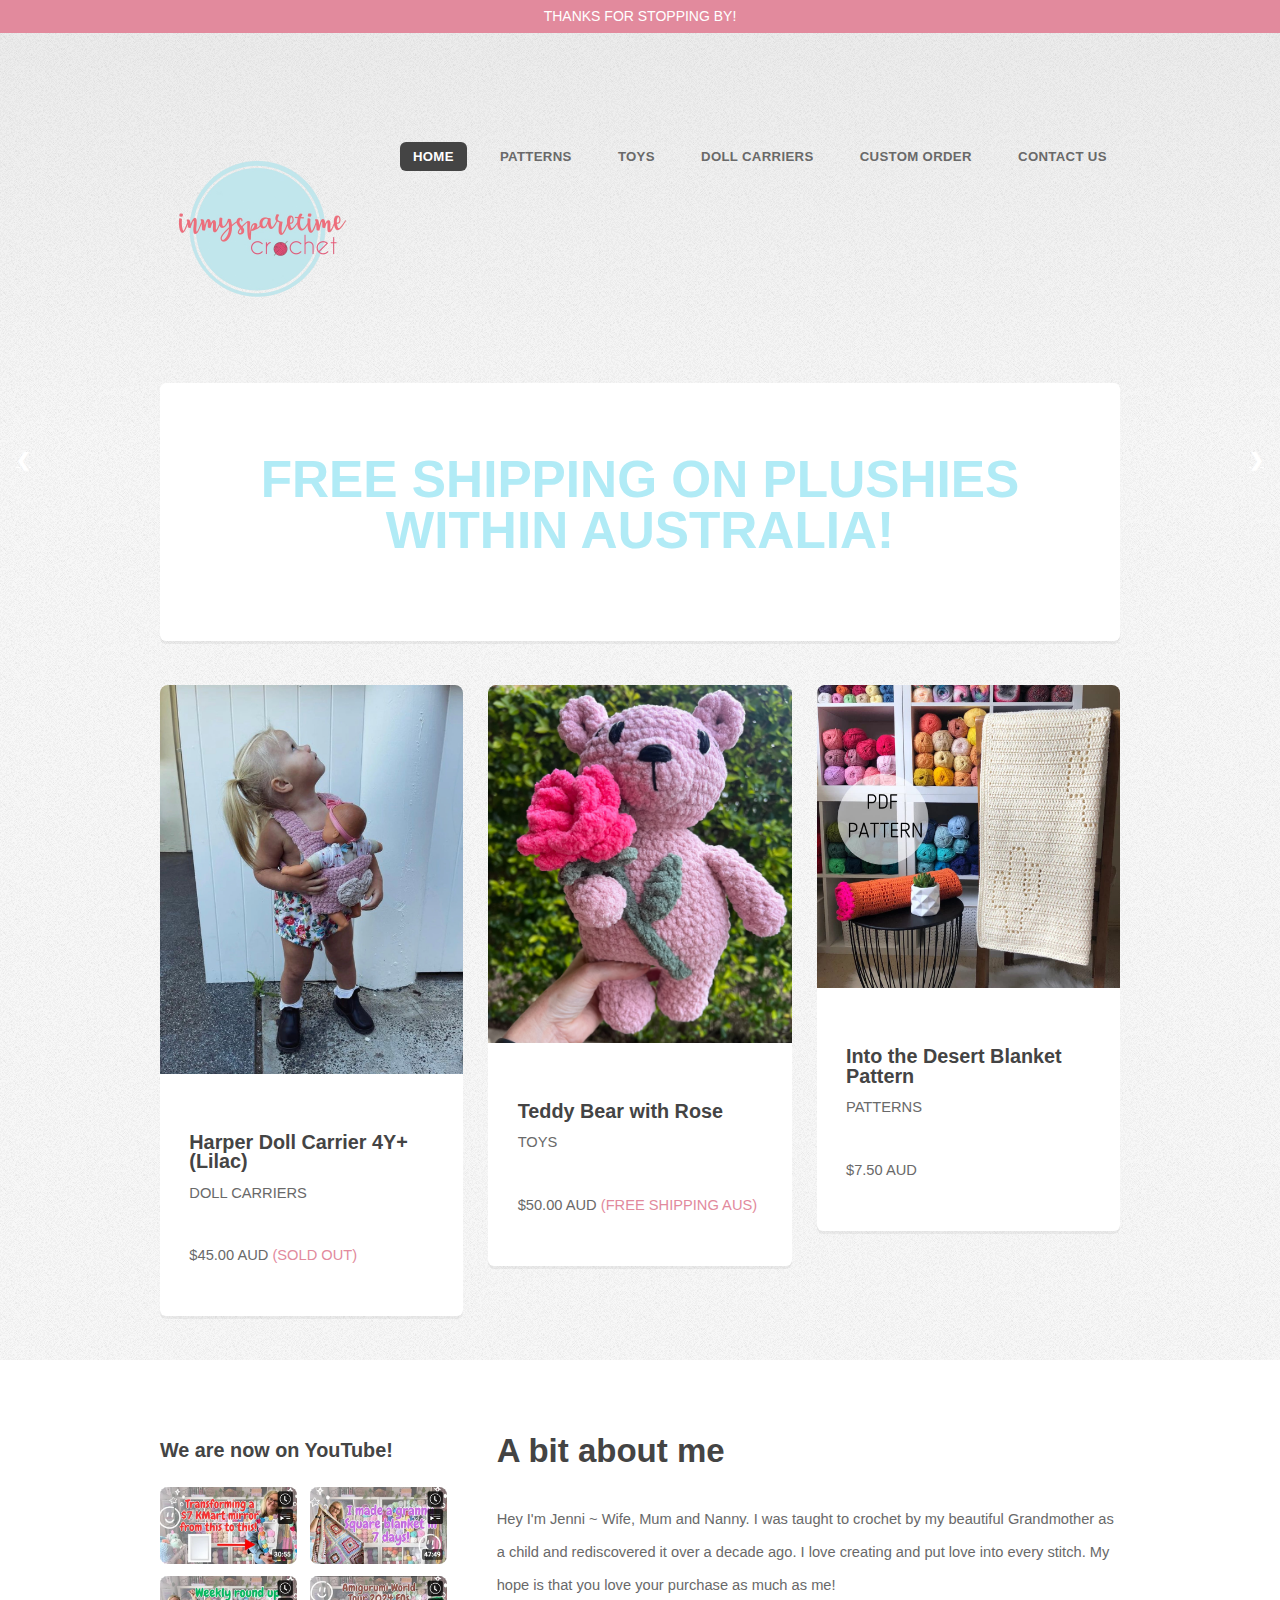
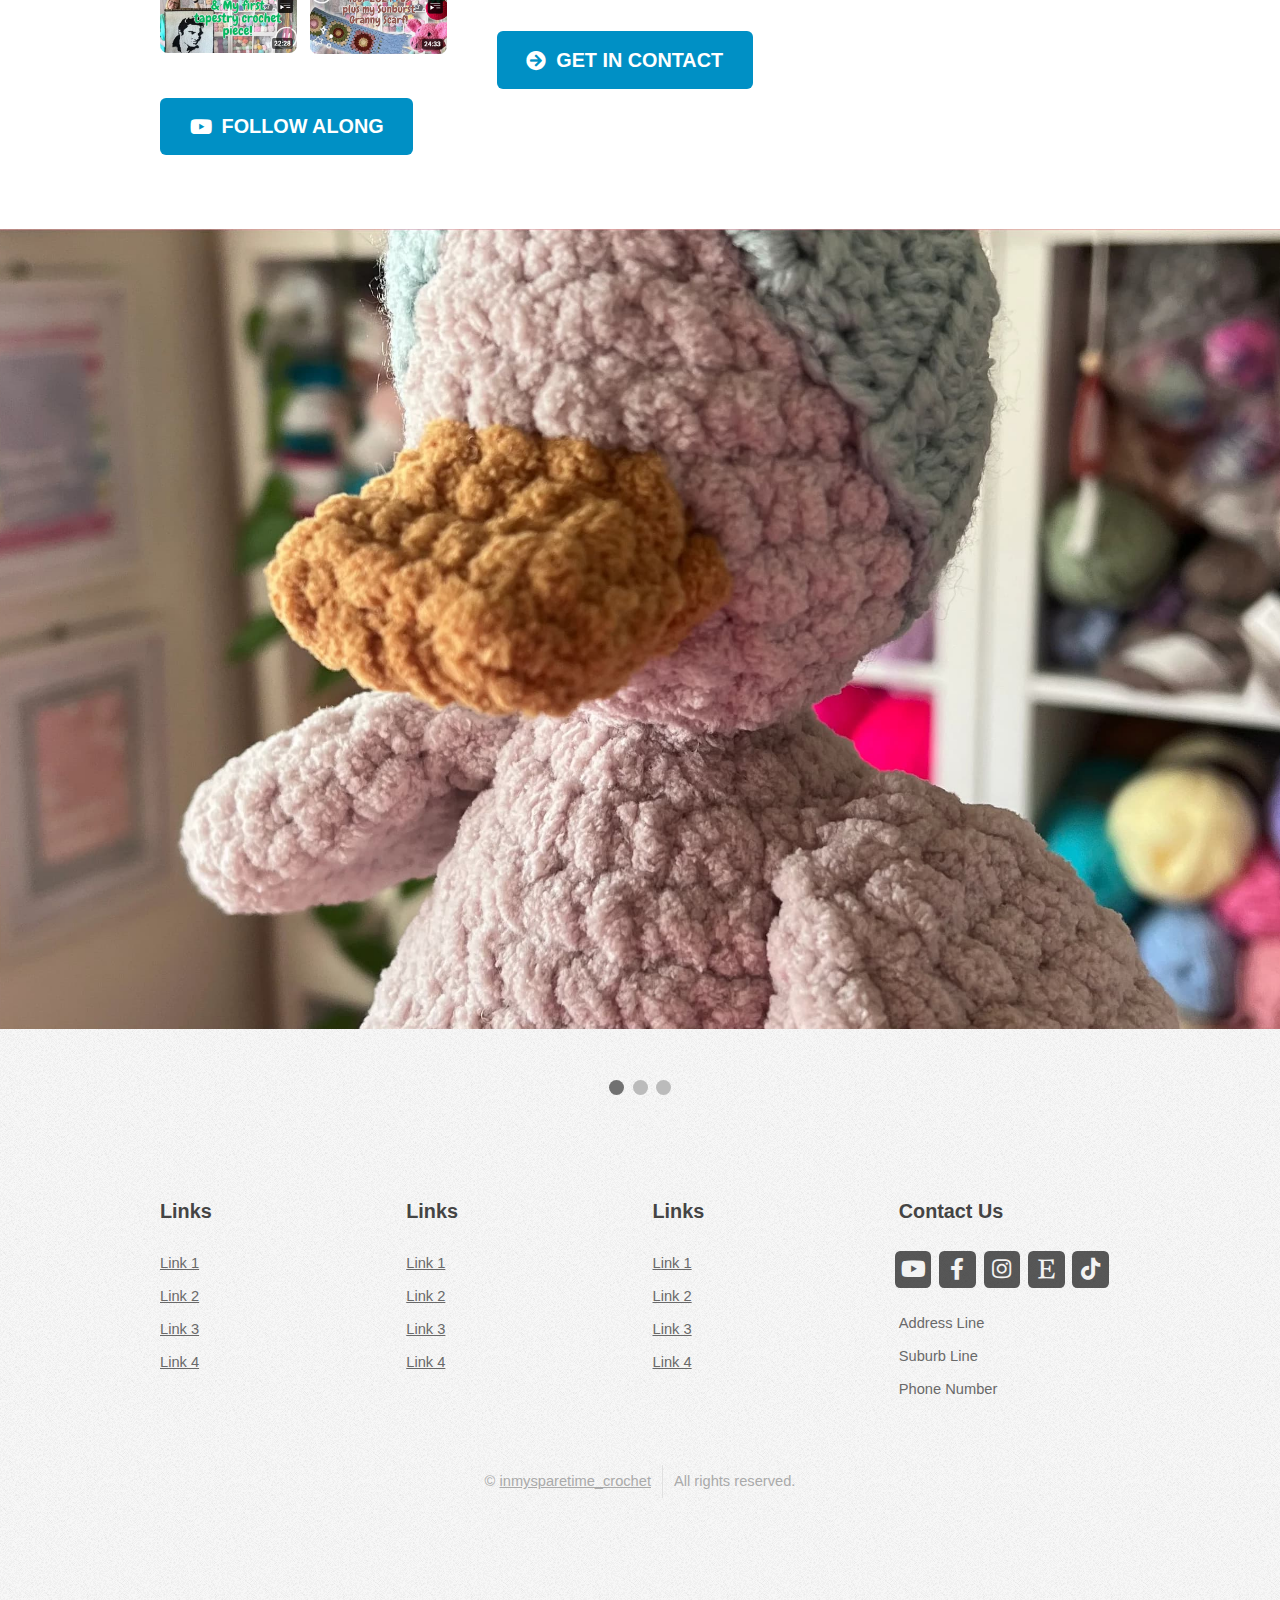
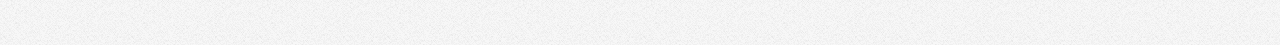
==== index.html @ 190aa1db "." ====
<!DOCTYPE HTML>
<html>
<head>
    <title>inmysparetime_crochet</title>
    <meta charset="utf-8" />
    <meta name="viewport" content="width=device-width, initial-scale=1, user-scalable=no" />
    <link rel="stylesheet" href="assets/css/main.css" />
    <style>
        /* Custom style for the pink banner */
        #thank-you-banner {
            background-color: #e28a9d; /* Muted pink background */
            color: white; /* White text */
            text-align: center; /* Center the text */
            padding: 0px 0; /* Padding for a nice look */
            font-size: 14px; /* Font size */
            position: relative; /* Positioning context */
            z-index: 1000; /* Ensure it sits above other content */
        }
    </style>
</head>
<body class="is-preload homepage">
    <div id="page-wrapper">

        <!-- Small Pink Banner -->
        <div id="thank-you-banner">
            <p>THANKS FOR STOPPING BY!</p>
        </div>

        <!-- Header -->
        <div id="header-wrapper">
            <header id="header" class="container">

                <!-- Logo -->
                <div id="logo">
					<a href="index.html"> <!-- Replace 'index.html' with your actual homepage URL -->
						<img src="images/image1.png" alt="Logo" style="width: 200px; height: auto;" />
					</a>
                </div>

                <!-- Nav -->
                <nav id="nav">
                    <ul>
                        <li class="current"><a href="index.html">HOME</a></li>
						<li><a href="left-sidebar.html">PATTERNS</a></li>
                        <li><a href="left-sidebar.html">TOYS</a></li>
                        <li><a href="left-sidebar.html">DOLL CARRIERS</a></li>
                        <li><a href="right-sidebar.html">CUSTOM ORDER</a></li>
						<li><a href="no-sidebar.html">CONTACT US</a></li>
                    </ul>
                </nav>

            </header>
        </div>

        <!-- Banner -->
        <div id="banner-wrapper">
            <div id="banner" class="box container">
                <div class="row" style="display: flex; justify-content: center; align-items: center; height: 100%;">
                    <div class="col-12 col-12-medium" style="text-align: center;">
                        <h2 style="color: #b1ebf6;">FREE SHIPPING ON PLUSHIES WITHIN AUSTRALIA!</h2>
                    </div>
                </div>
            </div>
        </div>

    </div>
</body>
</html>

			<!-- Features -->
				<div id="features-wrapper">
					<div class="container">
						<div class="row">
							<div class="col-4 col-12-medium">

								<!-- Box -->
									<section class="box feature">
										<a href="#" class="image featured"><img src="images/pic01.jpg" alt="" /></a>
										<div class="inner">
											<header>
												<h2>Harper Doll Carrier 4Y+ (Lilac)</h2>
												<p>DOLL CARRIERS</p>
											</header>
											<p>$45.00 AUD <span style="color: #e28a9d;">(SOLD OUT)</span></p>
										</div>
									</section>

							</div>
							<div class="col-4 col-12-medium">

								<!-- Box -->
									<section class="box feature">
										<a href="#" class="image featured"><img src="images/pic02.jpg" alt="" /></a>
										<div class="inner">
											<header>
												<h2>Teddy Bear with Rose</h2>
												<p>TOYS</p>
											</header>
											<p>$50.00 AUD <span style="color: #e28a9d;">(FREE SHIPPING AUS)</span></p>
										</div>
									</section>

							</div>
							<div class="col-4 col-12-medium">

								<!-- Box -->
									<section class="box feature">
										<a href="#" class="image featured"><img src="images/pic03.jpg" alt="" /></a>
										<div class="inner">
											<header>
												<h2>Into the Desert Blanket Pattern</h2>
												<p>PATTERNS</p>
											</header>
											<p>$7.50 AUD</p>
										</div>
									</section>

							</div>
						</div>
					</div>
				</div>

				<!-- Main -->
				<div id="main-wrapper">
					<div class="container">
						<div class="row gtr-200">
							<div class="col-4 col-12-medium">

								<!-- Sidebar -->
								<div id="sidebar">
									<section class="widget thumbnails">
										<h3>We are now on YouTube!</h3>
										<div class="grid">
											<div class="row gtr-50">
												<div class="col-6"><a href="https://www.youtube.com/watch?v=uiaIQrdt-5Q" class="image fit"><img src="images/pic04.png" alt="" /></a></div>
												<div class="col-6"><a href="https://www.youtube.com/watch?v=iW4gob7ZnpE" class="image fit"><img src="images/pic05.png" alt="" /></a></div>
												<div class="col-6"><a href="https://www.youtube.com/watch?v=XKyyujL80VI" class="image fit"><img src="images/pic06.png" alt="" /></a></div>
												<div class="col-6"><a href="https://www.youtube.com/watch?v=FrlinVsnH6A" class="image fit"><img src="images/pic07.png" alt="" /></a></div>
											</div>
										</div>
										<a href="https://www.youtube.com/channel/UCx7_LePoS6bgQ4ymkjNpctQ" class="button icon brands fa-youtube">FOLLOW ALONG</a>
									</section>
								</div>
							</div>
							<div class="col-8 col-12-medium imp-medium">

								<!-- Content -->
								<div id="content">
									<section class="last">
										<h2>A bit about me</h2>
										<p>Hey I'm Jenni ~ Wife, Mum and Nanny. I was taught to crochet by my beautiful Grandmother as a child and rediscovered it over a decade ago. I love creating and put love into every stitch. My hope is that you love your purchase as much as me!</p>
										<a href="#" class="button icon solid fa-arrow-circle-right">GET IN CONTACT</a>
									</section>
								</div>
							</div>
						</div>
					</div>
				</div>

				<!-- Slides -->
				<div class="mySlides fade">
					<img src="images/image2.jpg" style="width:100%; height: 800px; object-fit: cover;">
				</div>

				<div class="mySlides fade">
					<img src="images/image3.jpg" style="width:100%; height: 800px; object-fit: cover;">
				</div>

				<div class="mySlides fade">
					<img src="images/image4.jpg" style="width:100%; height: 800px; object-fit: cover;">
				</div>

										<!-- Next and Previous Buttons -->
										<a class="prev" onclick="plusSlides(-1)">&#10094;</a>
										<a class="next" onclick="plusSlides(1)">&#10095;</a>

									</div>

									<br>

									<!-- Dots/Circles for Navigation -->
									<div style="text-align:center">
										<span class="dot" onclick="currentSlide(1)"></span>
										<span class="dot" onclick="currentSlide(2)"></span>
										<span class="dot" onclick="currentSlide(3)"></span>
									</div>
								</section>
								</div>

								<!-- Styles for Slideshow -->
								<style>
								.slideshow-container {
									position: relative;
									max-width: 100%;
									margin: auto;
								}

								.mySlides {
									display: none;
								}

								.prev, .next {
									cursor: pointer;
									position: absolute;
									top: 50%;
									width: auto;
									margin-top: -22px;
									padding: 16px;
									color: white;
									font-weight: bold;
									font-size: 18px;
									transition: 0.6s ease;
									border-radius: 0 3px 3px 0;
									user-select: none;
								}

								.next {
									right: 0;
									border-radius: 3px 0 0 3px;
								}

								.prev:hover, .next:hover {
									background-color: rgba(0,0,0,0.8);
								}

								.dot {
									cursor: pointer;
									height: 15px;
									width: 15px;
									margin: 0 2px;
									background-color: #bbb;
									border-radius: 50%;
									display: inline-block;
									transition: background-color 0.6s ease;
								}

								.active, .dot:hover {
									background-color: #717171;
								}

								.fade {
									animation-name: fade;
									animation-duration: 1.5s;
								}

								@keyframes fade {
									from {opacity: .4} 
									to {opacity: 1}
								}
								</style>

								<!-- JavaScript for Slideshow -->
								<script>
								let slideIndex = 1;
								showSlides(slideIndex);

								// Next/previous controls
								function plusSlides(n) {
									showSlides(slideIndex += n);
								}

								// Thumbnail image controls
								function currentSlide(n) {
									showSlides(slideIndex = n);
								}

								function showSlides(n) {
									let i;
									let slides = document.getElementsByClassName("mySlides");
									let dots = document.getElementsByClassName("dot");
									if (n > slides.length) {slideIndex = 1}    
									if (n < 1) {slideIndex = slides.length}
									for (i = 0; i < slides.length; i++) {
										slides[i].style.display = "none";  
									}
									for (i = 0; i < dots.length; i++) {
										dots[i].className = dots[i].className.replace(" active", "");
									}
									slides[slideIndex-1].style.display = "block";  
									dots[slideIndex-1].className += " active";
								}
								</script>
			<!-- Footer -->
				<div id="footer-wrapper">
					<footer id="footer" class="container">
						<div class="row">
							<div class="col-3 col-6-medium col-12-small">

								<!-- Links -->
									<section class="widget links">
										<h3>Links</h3>
										<ul class="style2">
											<li><a href="#">Link 1</a></li>
											<li><a href="#">Link 2</a></li>
											<li><a href="#">Link 3</a></li>
											<li><a href="#">Link 4</a></li>
										</ul>
									</section>

							</div>
							<div class="col-3 col-6-medium col-12-small">

								<!-- Links -->
									<section class="widget links">
										<h3>Links</h3>
										<ul class="style2">
											<li><a href="#">Link 1</a></li>
											<li><a href="#">Link 2</a></li>
											<li><a href="#">Link 3</a></li>
											<li><a href="#">Link 4</a></li>
										</ul>
									</section>

							</div>
							<div class="col-3 col-6-medium col-12-small">

								<!-- Links -->
									<section class="widget links">
										<h3>Links</h3>
										<ul class="style2">
											<li><a href="#">Link 1</a></li>
											<li><a href="#">Link 2</a></li>
											<li><a href="#">Link 3</a></li>
											<li><a href="#">Link 4</a></li>
										</ul>
									</section>

							</div>
							<div class="col-3 col-6-medium col-12-small">

								<!-- Contact -->
									<section class="widget contact last">
										<h3>Contact Us</h3>
										<ul>
											<li><a href="https://www.youtube.com/channel/UCx7_LePoS6bgQ4ymkjNpctQ" class="icon brands fa-youtube"><span class="label">YouTube</span></a></li>
											<li><a href="https://www.facebook.com/inmysparetimecrochet" class="icon brands fa-facebook-f"><span class="label">Facebook</span></a></li>
											<li><a href="https://instagram.com/inmysparetime_crochet" class="icon brands fa-instagram"><span class="label">Instagram</span></a></li>
											<li><a href="https://inmysparetimecrochau.etsy.com/" class="icon brands fa-etsy"><span class="label">Etsy</span></a></li>
											<li><a href="https://tiktok.com/@inmysparetimecrochet" class="icon brands fa-tiktok"><span class="label">TikTok</span></a></li>
										</ul>
										<p>Address Line<br />
										Suburb Line<br />
										Phone Number</p>
									</section>

							</div>
						</div>
						<div class="row">
							<div class="col-12">
								<div id="copyright">
									<ul class="menu">
										<li>&copy; <a href="http://www.inmysparetimecrochet.com.au">inmysparetime_crochet</a></li><li>All rights reserved.</li>
									</ul>
								</div>
							</div>
						</div>
					</footer>
				</div>

			</div>

		<!-- Scripts -->

			<script src="assets/js/jquery.min.js"></script>
			<script src="assets/js/jquery.dropotron.min.js"></script>
			<script src="assets/js/browser.min.js"></script>
			<script src="assets/js/breakpoints.min.js"></script>
			<script src="assets/js/util.js"></script>
			<script src="assets/js/main.js"></script>

	</body>
</html>
---- assets/css/main.css ----
@import url("fontawesome-all.min.css");
@import url("https://fonts.googleapis.com/css?family=Oleo+Script:400|Open+Sans:300,300italic,600,600italic,800");

/*
	Verti by HTML5 UP
	html5up.net | @ajlkn
	Free for personal and commercial use under the CCA 3.0 license (html5up.net/license)
*/

html, body, div, span, applet, object,
iframe, h1, h2, h3, h4, h5, h6, p, blockquote,
pre, a, abbr, acronym, address, big, cite,
code, del, dfn, em, img, ins, kbd, q, s, samp,
small, strike, strong, sub, sup, tt, var, b,
u, i, center, dl, dt, dd, ol, ul, li, fieldset,
form, label, legend, table, caption, tbody,
tfoot, thead, tr, th, td, article, aside,
canvas, details, embed, figure, figcaption,
footer, header, hgroup, menu, nav, output, ruby,
section, summary, time, mark, audio, video {
	margin: 0;
	padding: 0;
	border: 0;
	font-size: 100%;
	font: inherit;
	vertical-align: baseline;}

article, aside, details, figcaption, figure,
footer, header, hgroup, menu, nav, section {
	display: block;}

body {
	line-height: 1;
}

ol, ul {
	list-style: none;
}

blockquote, q {
	quotes: none;
}

	blockquote:before, blockquote:after, q:before, q:after {
		content: '';
		content: none;
	}

table {
	border-collapse: collapse;
	border-spacing: 0;
}

body {
	-webkit-text-size-adjust: none;
}

mark {
	background-color: transparent;
	color: inherit;
}

input::-moz-focus-inner {
	border: 0;
	padding: 0;
}

input, select, textarea {
	-moz-appearance: none;
	-webkit-appearance: none;
	-ms-appearance: none;
	appearance: none;
}

/* Basic */

	@-ms-viewport {
		width: device-width;
	}

	html {
		box-sizing: border-box;
	}

	*, *:before, *:after {
		box-sizing: inherit;
	}

	body {
		background-image: -moz-linear-gradient(top, rgba(0, 0, 0, 0.05), rgba(0, 0, 0, 0)), url("images/bg01.png");
		background-image: -webkit-linear-gradient(top, rgba(0, 0, 0, 0.05), rgba(0, 0, 0, 0)), url("images/bg01.png");
		background-image: -ms-linear-gradient(top, rgba(0, 0, 0, 0.05), rgba(0, 0, 0, 0)), url("images/bg01.png");
		background-image: linear-gradient(top, rgba(0, 0, 0, 0.05), rgba(0, 0, 0, 0)), url("images/bg01.png");
		background-color: #f7f7f7;
		background-position: top left, top left;
		background-repeat: repeat-x, repeat;
		background-size: 100% 30em, auto;
		font-family: 'Arial Rounded MT Bold', 'Arial Narrow', 'Trebuchet MS', 'Gill Sans', 'Lucida Sans', 'Comic Sans MS', 'Tahoma', 'Century Gothic', sans-serif;
		font-size: 13pt;
		color: #696969;
		font-weight: 300;
		line-height: 2.25em;
	}

		body.is-preload *, body.is-preload *:before, body.is-preload *:after {
			-moz-animation: none !important;
			-webkit-animation: none !important;
			-ms-animation: none !important;
			animation: none !important;
			-moz-transition: none !important;
			-webkit-transition: none !important;
			-ms-transition: none !important;
			transition: none !important;
		}

	input, select, textarea {
		font-family: 'Open Sans', sans-serif;
		font-size: 13pt;
		color: #696969;
		font-weight: 300;
		line-height: 2.25em;
	}

	a {
		color: #0090c5;
		text-decoration: underline;
	}

		a:hover {
			text-decoration: none;
		}

	h1, h2, h3, h4, h5, h6 {
		color: #444;
		font-weight: 800;
	}

		h1 a, h2 a, h3 a, h4 a, h5 a, h6 a {
			color: inherit;
			text-decoration: none;
			outline: 0;
		}

	h2 {
		font-size: 2.25em;
		margin: 0 0 1.1em 0;
		line-height: 1em;
	}

	h3 {
		font-size: 1.35em;
		margin: 0 0 1em 0;
	}

	b, strong {
		font-weight: 600;
		color: #444;
	}

	i, em {
		font-style: italic;
	}

	br.clear {
		clear: both;
	}

	sub {
		position: relative;
		top: 0.5em;
		font-size: 0.8em;
	}

	sup {
		position: relative;
		top: -0.5em;
		font-size: 0.8em;
	}

	hr {
		border: 0;
		border-top: solid 1px #eee;
	}

	blockquote {
		border-left: solid 0.5em #eee;
		padding: 1em 0 1em 2em;
		font-style: italic;
	}

	p, ul, ol, dl, table {
		margin-bottom: 2em;
	}

/* Container */

	.container {
		margin: 0 auto;
		max-width: 100%;
		width: 1400px;
	}

		@media screen and (max-width: 1680px) {

			.container {
				width: 1200px;
			}

		}

		@media screen and (max-width: 1280px) {

			.container {
				width: 960px;
			}

		}

		@media screen and (max-width: 980px) {

			.container {
				width: 90%;
			}

		}

		@media screen and (max-width: 736px) {

			.container {
				width: 100%;
			}

		}

/* Row */

	.row {
		display: flex;
		flex-wrap: wrap;
		box-sizing: border-box;
		align-items: stretch;
	}

		.row > * {
			box-sizing: border-box;
		}

		.row.gtr-uniform > * > :last-child {
			margin-bottom: 0;
		}

		.row.aln-left {
			justify-content: flex-start;
		}

		.row.aln-center {
			justify-content: center;
		}

		.row.aln-right {
			justify-content: flex-end;
		}

		.row.aln-top {
			align-items: flex-start;
		}

		.row.aln-middle {
			align-items: center;
		}

		.row.aln-bottom {
			align-items: flex-end;
		}

		.row > .imp {
			order: -1;
		}

		.row > .col-1 {
			width: 8.33333%;
		}

		.row > .off-1 {
			margin-left: 8.33333%;
		}

		.row > .col-2 {
			width: 16.66667%;
		}

		.row > .off-2 {
			margin-left: 16.66667%;
		}

		.row > .col-3 {
			width: 25%;
		}

		.row > .off-3 {
			margin-left: 25%;
		}

		.row > .col-4 {
			width: 33.33333%;
		}

		.row > .off-4 {
			margin-left: 33.33333%;
		}

		.row > .col-5 {
			width: 41.66667%;
		}

		.row > .off-5 {
			margin-left: 41.66667%;
		}

		.row > .col-6 {
			width: 50%;
		}

		.row > .off-6 {
			margin-left: 50%;
		}

		.row > .col-7 {
			width: 58.33333%;
		}

		.row > .off-7 {
			margin-left: 58.33333%;
		}

		.row > .col-8 {
			width: 66.66667%;
		}

		.row > .off-8 {
			margin-left: 66.66667%;
		}

		.row > .col-9 {
			width: 75%;
		}

		.row > .off-9 {
			margin-left: 75%;
		}

		.row > .col-10 {
			width: 83.33333%;
		}

		.row > .off-10 {
			margin-left: 83.33333%;
		}

		.row > .col-11 {
			width: 91.66667%;
		}

		.row > .off-11 {
			margin-left: 91.66667%;
		}

		.row > .col-12 {
			width: 100%;
		}

		.row > .off-12 {
			margin-left: 100%;
		}

		.row.gtr-0 {
			margin-top: 0px;
			margin-left: 0px;
		}

			.row.gtr-0 > * {
				padding: 0px 0 0 0px;
			}

			.row.gtr-0.gtr-uniform {
				margin-top: 0px;
			}

				.row.gtr-0.gtr-uniform > * {
					padding-top: 0px;
				}

		.row.gtr-25 {
			margin-top: -10px;
			margin-left: -10px;
		}

			.row.gtr-25 > * {
				padding: 10px 0 0 10px;
			}

			.row.gtr-25.gtr-uniform {
				margin-top: -10px;
			}

				.row.gtr-25.gtr-uniform > * {
					padding-top: 10px;
				}

		.row.gtr-50 {
			margin-top: -20px;
			margin-left: -20px;
		}

			.row.gtr-50 > * {
				padding: 20px 0 0 20px;
			}

			.row.gtr-50.gtr-uniform {
				margin-top: -20px;
			}

				.row.gtr-50.gtr-uniform > * {
					padding-top: 20px;
				}

		.row {
			margin-top: -40px;
			margin-left: -40px;
		}

			.row > * {
				padding: 40px 0 0 40px;
			}

			.row.gtr-uniform {
				margin-top: -40px;
			}

				.row.gtr-uniform > * {
					padding-top: 40px;
				}

		.row.gtr-150 {
			margin-top: -60px;
			margin-left: -60px;
		}

			.row.gtr-150 > * {
				padding: 60px 0 0 60px;
			}

			.row.gtr-150.gtr-uniform {
				margin-top: -60px;
			}

				.row.gtr-150.gtr-uniform > * {
					padding-top: 60px;
				}

		.row.gtr-200 {
			margin-top: -80px;
			margin-left: -80px;
		}

			.row.gtr-200 > * {
				padding: 80px 0 0 80px;
			}

			.row.gtr-200.gtr-uniform {
				margin-top: -80px;
			}

				.row.gtr-200.gtr-uniform > * {
					padding-top: 80px;
				}

		@media screen and (max-width: 1680px) {

			.row {
				display: flex;
				flex-wrap: wrap;
				box-sizing: border-box;
				align-items: stretch;
			}

				.row > * {
					box-sizing: border-box;
				}

				.row.gtr-uniform > * > :last-child {
					margin-bottom: 0;
				}

				.row.aln-left {
					justify-content: flex-start;
				}

				.row.aln-center {
					justify-content: center;
				}

				.row.aln-right {
					justify-content: flex-end;
				}

				.row.aln-top {
					align-items: flex-start;
				}

				.row.aln-middle {
					align-items: center;
				}

				.row.aln-bottom {
					align-items: flex-end;
				}

				.row > .imp-xlarge {
					order: -1;
				}

				.row > .col-1-xlarge {
					width: 8.33333%;
				}

				.row > .off-1-xlarge {
					margin-left: 8.33333%;
				}

				.row > .col-2-xlarge {
					width: 16.66667%;
				}

				.row > .off-2-xlarge {
					margin-left: 16.66667%;
				}

				.row > .col-3-xlarge {
					width: 25%;
				}

				.row > .off-3-xlarge {
					margin-left: 25%;
				}

				.row > .col-4-xlarge {
					width: 33.33333%;
				}

				.row > .off-4-xlarge {
					margin-left: 33.33333%;
				}

				.row > .col-5-xlarge {
					width: 41.66667%;
				}

				.row > .off-5-xlarge {
					margin-left: 41.66667%;
				}

				.row > .col-6-xlarge {
					width: 50%;
				}

				.row > .off-6-xlarge {
					margin-left: 50%;
				}

				.row > .col-7-xlarge {
					width: 58.33333%;
				}

				.row > .off-7-xlarge {
					margin-left: 58.33333%;
				}

				.row > .col-8-xlarge {
					width: 66.66667%;
				}

				.row > .off-8-xlarge {
					margin-left: 66.66667%;
				}

				.row > .col-9-xlarge {
					width: 75%;
				}

				.row > .off-9-xlarge {
					margin-left: 75%;
				}

				.row > .col-10-xlarge {
					width: 83.33333%;
				}

				.row > .off-10-xlarge {
					margin-left: 83.33333%;
				}

				.row > .col-11-xlarge {
					width: 91.66667%;
				}

				.row > .off-11-xlarge {
					margin-left: 91.66667%;
				}

				.row > .col-12-xlarge {
					width: 100%;
				}

				.row > .off-12-xlarge {
					margin-left: 100%;
				}

				.row.gtr-0 {
					margin-top: 0px;
					margin-left: 0px;
				}

					.row.gtr-0 > * {
						padding: 0px 0 0 0px;
					}

					.row.gtr-0.gtr-uniform {
						margin-top: 0px;
					}

						.row.gtr-0.gtr-uniform > * {
							padding-top: 0px;
						}

				.row.gtr-25 {
					margin-top: -10px;
					margin-left: -10px;
				}

					.row.gtr-25 > * {
						padding: 10px 0 0 10px;
					}

					.row.gtr-25.gtr-uniform {
						margin-top: -10px;
					}

						.row.gtr-25.gtr-uniform > * {
							padding-top: 10px;
						}

				.row.gtr-50 {
					margin-top: -20px;
					margin-left: -20px;
				}

					.row.gtr-50 > * {
						padding: 20px 0 0 20px;
					}

					.row.gtr-50.gtr-uniform {
						margin-top: -20px;
					}

						.row.gtr-50.gtr-uniform > * {
							padding-top: 20px;
						}

				.row {
					margin-top: -40px;
					margin-left: -40px;
				}

					.row > * {
						padding: 40px 0 0 40px;
					}

					.row.gtr-uniform {
						margin-top: -40px;
					}

						.row.gtr-uniform > * {
							padding-top: 40px;
						}

				.row.gtr-150 {
					margin-top: -60px;
					margin-left: -60px;
				}

					.row.gtr-150 > * {
						padding: 60px 0 0 60px;
					}

					.row.gtr-150.gtr-uniform {
						margin-top: -60px;
					}

						.row.gtr-150.gtr-uniform > * {
							padding-top: 60px;
						}

				.row.gtr-200 {
					margin-top: -80px;
					margin-left: -80px;
				}

					.row.gtr-200 > * {
						padding: 80px 0 0 80px;
					}

					.row.gtr-200.gtr-uniform {
						margin-top: -80px;
					}

						.row.gtr-200.gtr-uniform > * {
							padding-top: 80px;
						}

		}

		@media screen and (max-width: 1280px) {

			.row {
				display: flex;
				flex-wrap: wrap;
				box-sizing: border-box;
				align-items: stretch;
			}

				.row > * {
					box-sizing: border-box;
				}

				.row.gtr-uniform > * > :last-child {
					margin-bottom: 0;
				}

				.row.aln-left {
					justify-content: flex-start;
				}

				.row.aln-center {
					justify-content: center;
				}

				.row.aln-right {
					justify-content: flex-end;
				}

				.row.aln-top {
					align-items: flex-start;
				}

				.row.aln-middle {
					align-items: center;
				}

				.row.aln-bottom {
					align-items: flex-end;
				}

				.row > .imp-large {
					order: -1;
				}

				.row > .col-1-large {
					width: 8.33333%;
				}

				.row > .off-1-large {
					margin-left: 8.33333%;
				}

				.row > .col-2-large {
					width: 16.66667%;
				}

				.row > .off-2-large {
					margin-left: 16.66667%;
				}

				.row > .col-3-large {
					width: 25%;
				}

				.row > .off-3-large {
					margin-left: 25%;
				}

				.row > .col-4-large {
					width: 33.33333%;
				}

				.row > .off-4-large {
					margin-left: 33.33333%;
				}

				.row > .col-5-large {
					width: 41.66667%;
				}

				.row > .off-5-large {
					margin-left: 41.66667%;
				}

				.row > .col-6-large {
					width: 50%;
				}

				.row > .off-6-large {
					margin-left: 50%;
				}

				.row > .col-7-large {
					width: 58.33333%;
				}

				.row > .off-7-large {
					margin-left: 58.33333%;
				}

				.row > .col-8-large {
					width: 66.66667%;
				}

				.row > .off-8-large {
					margin-left: 66.66667%;
				}

				.row > .col-9-large {
					width: 75%;
				}

				.row > .off-9-large {
					margin-left: 75%;
				}

				.row > .col-10-large {
					width: 83.33333%;
				}

				.row > .off-10-large {
					margin-left: 83.33333%;
				}

				.row > .col-11-large {
					width: 91.66667%;
				}

				.row > .off-11-large {
					margin-left: 91.66667%;
				}

				.row > .col-12-large {
					width: 100%;
				}

				.row > .off-12-large {
					margin-left: 100%;
				}

				.row.gtr-0 {
					margin-top: 0px;
					margin-left: 0px;
				}

					.row.gtr-0 > * {
						padding: 0px 0 0 0px;
					}

					.row.gtr-0.gtr-uniform {
						margin-top: 0px;
					}

						.row.gtr-0.gtr-uniform > * {
							padding-top: 0px;
						}

				.row.gtr-25 {
					margin-top: -6.25px;
					margin-left: -6.25px;
				}

					.row.gtr-25 > * {
						padding: 6.25px 0 0 6.25px;
					}

					.row.gtr-25.gtr-uniform {
						margin-top: -6.25px;
					}

						.row.gtr-25.gtr-uniform > * {
							padding-top: 6.25px;
						}

				.row.gtr-50 {
					margin-top: -12.5px;
					margin-left: -12.5px;
				}

					.row.gtr-50 > * {
						padding: 12.5px 0 0 12.5px;
					}

					.row.gtr-50.gtr-uniform {
						margin-top: -12.5px;
					}

						.row.gtr-50.gtr-uniform > * {
							padding-top: 12.5px;
						}

				.row {
					margin-top: -25px;
					margin-left: -25px;
				}

					.row > * {
						padding: 25px 0 0 25px;
					}

					.row.gtr-uniform {
						margin-top: -25px;
					}

						.row.gtr-uniform > * {
							padding-top: 25px;
						}

				.row.gtr-150 {
					margin-top: -37.5px;
					margin-left: -37.5px;
				}

					.row.gtr-150 > * {
						padding: 37.5px 0 0 37.5px;
					}

					.row.gtr-150.gtr-uniform {
						margin-top: -37.5px;
					}

						.row.gtr-150.gtr-uniform > * {
							padding-top: 37.5px;
						}

				.row.gtr-200 {
					margin-top: -50px;
					margin-left: -50px;
				}

					.row.gtr-200 > * {
						padding: 50px 0 0 50px;
					}

					.row.gtr-200.gtr-uniform {
						margin-top: -50px;
					}

						.row.gtr-200.gtr-uniform > * {
							padding-top: 50px;
						}

		}

		@media screen and (max-width: 980px) {

			.row {
				display: flex;
				flex-wrap: wrap;
				box-sizing: border-box;
				align-items: stretch;
			}

				.row > * {
					box-sizing: border-box;
				}

				.row.gtr-uniform > * > :last-child {
					margin-bottom: 0;
				}

				.row.aln-left {
					justify-content: flex-start;
				}

				.row.aln-center {
					justify-content: center;
				}

				.row.aln-right {
					justify-content: flex-end;
				}

				.row.aln-top {
					align-items: flex-start;
				}

				.row.aln-middle {
					align-items: center;
				}

				.row.aln-bottom {
					align-items: flex-end;
				}

				.row > .imp-medium {
					order: -1;
				}

				.row > .col-1-medium {
					width: 8.33333%;
				}

				.row > .off-1-medium {
					margin-left: 8.33333%;
				}

				.row > .col-2-medium {
					width: 16.66667%;
				}

				.row > .off-2-medium {
					margin-left: 16.66667%;
				}

				.row > .col-3-medium {
					width: 25%;
				}

				.row > .off-3-medium {
					margin-left: 25%;
				}

				.row > .col-4-medium {
					width: 33.33333%;
				}

				.row > .off-4-medium {
					margin-left: 33.33333%;
				}

				.row > .col-5-medium {
					width: 41.66667%;
				}

				.row > .off-5-medium {
					margin-left: 41.66667%;
				}

				.row > .col-6-medium {
					width: 50%;
				}

				.row > .off-6-medium {
					margin-left: 50%;
				}

				.row > .col-7-medium {
					width: 58.33333%;
				}

				.row > .off-7-medium {
					margin-left: 58.33333%;
				}

				.row > .col-8-medium {
					width: 66.66667%;
				}

				.row > .off-8-medium {
					margin-left: 66.66667%;
				}

				.row > .col-9-medium {
					width: 75%;
				}

				.row > .off-9-medium {
					margin-left: 75%;
				}

				.row > .col-10-medium {
					width: 83.33333%;
				}

				.row > .off-10-medium {
					margin-left: 83.33333%;
				}

				.row > .col-11-medium {
					width: 91.66667%;
				}

				.row > .off-11-medium {
					margin-left: 91.66667%;
				}

				.row > .col-12-medium {
					width: 100%;
				}

				.row > .off-12-medium {
					margin-left: 100%;
				}

				.row.gtr-0 {
					margin-top: 0px;
					margin-left: 0px;
				}

					.row.gtr-0 > * {
						padding: 0px 0 0 0px;
					}

					.row.gtr-0.gtr-uniform {
						margin-top: 0px;
					}

						.row.gtr-0.gtr-uniform > * {
							padding-top: 0px;
						}

				.row.gtr-25 {
					margin-top: -6.25px;
					margin-left: -6.25px;
				}

					.row.gtr-25 > * {
						padding: 6.25px 0 0 6.25px;
					}

					.row.gtr-25.gtr-uniform {
						margin-top: -6.25px;
					}

						.row.gtr-25.gtr-uniform > * {
							padding-top: 6.25px;
						}

				.row.gtr-50 {
					margin-top: -12.5px;
					margin-left: -12.5px;
				}

					.row.gtr-50 > * {
						padding: 12.5px 0 0 12.5px;
					}

					.row.gtr-50.gtr-uniform {
						margin-top: -12.5px;
					}

						.row.gtr-50.gtr-uniform > * {
							padding-top: 12.5px;
						}

				.row {
					margin-top: -25px;
					margin-left: -25px;
				}

					.row > * {
						padding: 25px 0 0 25px;
					}

					.row.gtr-uniform {
						margin-top: -25px;
					}

						.row.gtr-uniform > * {
							padding-top: 25px;
						}

				.row.gtr-150 {
					margin-top: -37.5px;
					margin-left: -37.5px;
				}

					.row.gtr-150 > * {
						padding: 37.5px 0 0 37.5px;
					}

					.row.gtr-150.gtr-uniform {
						margin-top: -37.5px;
					}

						.row.gtr-150.gtr-uniform > * {
							padding-top: 37.5px;
						}

				.row.gtr-200 {
					margin-top: -50px;
					margin-left: -50px;
				}

					.row.gtr-200 > * {
						padding: 50px 0 0 50px;
					}

					.row.gtr-200.gtr-uniform {
						margin-top: -50px;
					}

						.row.gtr-200.gtr-uniform > * {
							padding-top: 50px;
						}

		}

		@media screen and (max-width: 736px) {

			.row {
				display: flex;
				flex-wrap: wrap;
				box-sizing: border-box;
				align-items: stretch;
			}

				.row > * {
					box-sizing: border-box;
				}

				.row.gtr-uniform > * > :last-child {
					margin-bottom: 0;
				}

				.row.aln-left {
					justify-content: flex-start;
				}

				.row.aln-center {
					justify-content: center;
				}

				.row.aln-right {
					justify-content: flex-end;
				}

				.row.aln-top {
					align-items: flex-start;
				}

				.row.aln-middle {
					align-items: center;
				}

				.row.aln-bottom {
					align-items: flex-end;
				}

				.row > .imp-small {
					order: -1;
				}

				.row > .col-1-small {
					width: 8.33333%;
				}

				.row > .off-1-small {
					margin-left: 8.33333%;
				}

				.row > .col-2-small {
					width: 16.66667%;
				}

				.row > .off-2-small {
					margin-left: 16.66667%;
				}

				.row > .col-3-small {
					width: 25%;
				}

				.row > .off-3-small {
					margin-left: 25%;
				}

				.row > .col-4-small {
					width: 33.33333%;
				}

				.row > .off-4-small {
					margin-left: 33.33333%;
				}

				.row > .col-5-small {
					width: 41.66667%;
				}

				.row > .off-5-small {
					margin-left: 41.66667%;
				}

				.row > .col-6-small {
					width: 50%;
				}

				.row > .off-6-small {
					margin-left: 50%;
				}

				.row > .col-7-small {
					width: 58.33333%;
				}

				.row > .off-7-small {
					margin-left: 58.33333%;
				}

				.row > .col-8-small {
					width: 66.66667%;
				}

				.row > .off-8-small {
					margin-left: 66.66667%;
				}

				.row > .col-9-small {
					width: 75%;
				}

				.row > .off-9-small {
					margin-left: 75%;
				}

				.row > .col-10-small {
					width: 83.33333%;
				}

				.row > .off-10-small {
					margin-left: 83.33333%;
				}

				.row > .col-11-small {
					width: 91.66667%;
				}

				.row > .off-11-small {
					margin-left: 91.66667%;
				}

				.row > .col-12-small {
					width: 100%;
				}

				.row > .off-12-small {
					margin-left: 100%;
				}

				.row.gtr-0 {
					margin-top: 0px;
					margin-left: 0px;
				}

					.row.gtr-0 > * {
						padding: 0px 0 0 0px;
					}

					.row.gtr-0.gtr-uniform {
						margin-top: 0px;
					}

						.row.gtr-0.gtr-uniform > * {
							padding-top: 0px;
						}

				.row.gtr-25 {
					margin-top: -5px;
					margin-left: -5px;
				}

					.row.gtr-25 > * {
						padding: 5px 0 0 5px;
					}

					.row.gtr-25.gtr-uniform {
						margin-top: -5px;
					}

						.row.gtr-25.gtr-uniform > * {
							padding-top: 5px;
						}

				.row.gtr-50 {
					margin-top: -10px;
					margin-left: -10px;
				}

					.row.gtr-50 > * {
						padding: 10px 0 0 10px;
					}

					.row.gtr-50.gtr-uniform {
						margin-top: -10px;
					}

						.row.gtr-50.gtr-uniform > * {
							padding-top: 10px;
						}

				.row {
					margin-top: -20px;
					margin-left: -20px;
				}

					.row > * {
						padding: 20px 0 0 20px;
					}

					.row.gtr-uniform {
						margin-top: -20px;
					}

						.row.gtr-uniform > * {
							padding-top: 20px;
						}

				.row.gtr-150 {
					margin-top: -30px;
					margin-left: -30px;
				}

					.row.gtr-150 > * {
						padding: 30px 0 0 30px;
					}

					.row.gtr-150.gtr-uniform {
						margin-top: -30px;
					}

						.row.gtr-150.gtr-uniform > * {
							padding-top: 30px;
						}

				.row.gtr-200 {
					margin-top: -40px;
					margin-left: -40px;
				}

					.row.gtr-200 > * {
						padding: 40px 0 0 40px;
					}

					.row.gtr-200.gtr-uniform {
						margin-top: -40px;
					}

						.row.gtr-200.gtr-uniform > * {
							padding-top: 40px;
						}

		}

/* Section/Article */

	section, article {
		margin-bottom: 5em;
	}

	section > :last-child,
	article > :last-child,
	section:last-child,
	article:last-child {
		margin-bottom: 0;
	}

	header {
		margin: 0 0 2em 0;
	}

		header h2, header h3 {
			margin: 0 0 0.25em 0;
		}

		header p {
			margin: 0;
		}

	footer {
		margin: 2.5em 0 0 0;
	}

/* Forms */

	form label {
		display: block;
		font-weight: 800;
		margin: 0 0 1em 0;
		font-size: 0.8em;
		color: #444;
	}

	form input[type="text"],
	form input[type="email"],
	form input[type="password"],
	form select,
	form textarea {
		-webkit-appearance: none;
		display: block;
		width: 100%;
		border-radius: 8px;
		border: solid 1px #eee;
	}

		form input[type="text"]:focus,
		form input[type="email"]:focus,
		form input[type="password"]:focus,
		form select:focus,
		form textarea:focus {
			border-color: #0090c5;
		}

	form input[type="text"],
	form input[type="email"],
	form input[type="password"] {
		line-height: 3em;
		padding: 0 1em;
	}

	form select {
		line-height: 3em;
		padding: 0 1em;
	}

	form textarea {
		min-height: 9em;
		padding: 1em;
	}

	form ::-webkit-input-placeholder {
		color: #555 !important;
	}

	form :-moz-placeholder {
		color: #555 !important;
	}

	form ::-moz-placeholder {
		color: #555 !important;
	}

	form :-ms-input-placeholder {
		color: #555 !important;
	}

	form ::-moz-focus-inner {
		border: 0;
	}

/* Tables */

	table {
		width: 100%;
	}

		table tr {
			border-top: solid 1px #eee;
		}

			table tr:first-child {
				border-top: 0;
			}

		table td {
			padding: 0.5em 1em 0.5em 1em;
		}

		table th {
			text-align: left;
			padding: 0.5em 1em 0.5em 1em;
			font-weight: 800;
			margin: 0 0 1em 0;
		}

		table thead {
			background: #404248;
			color: #fff;
		}

/* Image */

	.image {
		display: inline-block;
		outline: 0;
	}

		.image img {
			display: block;
			width: 100%;
			border-radius: 8px;
		}

		.image.fit {
			display: block;
			width: 100%;
		}

		.image.featured {
			display: block;
			width: 100%;
			margin: 0 0 2.5em 0;
		}

		.image.left {
			float: left;
			margin: 0 2em 2em 0;
		}

		.image.centered {
			display: block;
			margin: 0 0 2.5em 0;
		}

			.image.centered img {
				margin: 0 auto;
				width: auto;
			}

/* Button */

	input[type="button"],
	input[type="submit"],
	input[type="reset"],
	button,
	.button {
		-moz-transition: background-color .25s ease-in-out;
		-webkit-transition: background-color .25s ease-in-out;
		-ms-transition: background-color .25s ease-in-out;
		transition: background-color .25s ease-in-out;
		-webkit-appearance: none;
		position: relative;
		display: inline-block;
		background: #0090c5;
		color: #fff;
		text-decoration: none;
		border-radius: 6px;
		font-weight: 800;
		outline: 0;
		border: 0;
		cursor: pointer;
		font-size: 1.35em;
		padding: 0.6em 1.5em;
	}

		input[type="button"].icon:before,
		input[type="submit"].icon:before,
		input[type="reset"].icon:before,
		button.icon:before,
		.button.icon:before {
			position: relative;
			margin-right: 0.5em;
			top: 0.05em;
		}

		input[type="button"]:hover,
		input[type="submit"]:hover,
		input[type="reset"]:hover,
		button:hover,
		.button:hover {
			background: #10a0d5;
		}

		input[type="button"]:active,
		input[type="submit"]:active,
		input[type="reset"]:active,
		button:active,
		.button:active {
			background: #20b0e5;
		}

		input[type="button"].alt,
		input[type="submit"].alt,
		input[type="reset"].alt,
		button.alt,
		.button.alt {
			background: #f1f1f1;
			background: rgba(0, 0, 0, 0.05);
			color: #444;
		}

			input[type="button"].alt:hover,
			input[type="submit"].alt:hover,
			input[type="reset"].alt:hover,
			button.alt:hover,
			.button.alt:hover {
				background: #e8e8e8;
				background: rgba(0, 0, 0, 0.085);
			}

			input[type="button"].alt:active,
			input[type="submit"].alt:active,
			input[type="reset"].alt:active,
			button.alt:active,
			.button.alt:active {
				background: #e4e4e4;
				background: rgba(0, 0, 0, 0.15);
			}

		input[type="button"].large,
		input[type="submit"].large,
		input[type="reset"].large,
		button.large,
		.button.large {
			font-size: 2.25em;
			padding: 0.8em 0.9em;
		}

/* List */

	ul {
		list-style: disc;
		padding-left: 1em;
	}

		ul li {
			padding-left: 0.5em;
		}

		ul.style2 {
			list-style: none;
			padding-left: 0;
		}

			ul.style2 li {
				padding-left: 0;
			}

	ol {
		list-style: decimal;
		padding-left: 1.25em;
	}

		ol li {
			padding-left: 0.25em;
		}

/* Actions */

	ul.actions {
		list-style: none;
		padding-left: 0;
	}

		ul.actions li {
			display: inline-block;
			padding: 0 0 0 0.25em;
			margin: 0 0 0 0.25em;
		}

			ul.actions li:first-child {
				margin-left: 0;
				padding-left: 0;
			}

/* Menu */

	ul.menu {
		list-style: none;
		padding-left: 0;
	}

		ul.menu li {
			border-left: solid 1px #e0e0e0;
			display: inline-block;
			padding: 0 0 0 0.75em;
			margin: 0 0 0 0.75em;
		}

			ul.menu li:first-child {
				border-left: 0;
				margin-left: 0;
				padding-left: 0;
			}

/* Box */

	.box {
		background: #fff;
		border-radius: 6px;
		box-shadow: 0px 3px 0px 0px rgba(0, 0, 0, 0.05);
		padding: 2em;
	}

		.box.feature {
			padding: 0;
		}

			.box.feature .inner {
				padding: 4em 2em 3em 2em;
			}

			.box.feature h2 {
				font-size: 1.35em;
			}

			.box.feature p {
				margin: 0;
			}

			.box.feature .image {
				position: relative;
				margin: 0;
			}

				.box.feature .image img {
					border-bottom-left-radius: 0;
					border-bottom-right-radius: 0;
				}

/* Icons */

	.icon {
		text-decoration: none;
		position: relative;
		text-decoration: none;
	}

		.icon:before {
			-moz-osx-font-smoothing: grayscale;
			-webkit-font-smoothing: antialiased;
			display: inline-block;
			font-style: normal;
			font-variant: normal;
			text-rendering: auto;
			line-height: 1;
			text-transform: none !important;
			font-family: 'Font Awesome 5 Free';
			font-weight: 400;
		}

		.icon:before {
			line-height: inherit;
		}

		.icon.solid:before {
			font-weight: 900;
		}

		.icon.brands:before {
			font-family: 'Font Awesome 5 Brands';
		}

		.icon > .label {
			display: none;
		}

/* Widgets */

	.widget.thumbnails .grid {
		margin: 0 0 3em 0;
	}

	.widget.thumbnails .image {
		margin: 0;
	}

	.widget.contact ul {
		list-style: none;
		padding-left: 0;
		overflow: hidden;
		position: relative;
		left: -4px;
		top: 4px;
		margin-bottom: 1.5em;
	}

		.widget.contact ul li {
			display: inline-block;
			margin-right: 0.25em;
			padding-left: 0;
		}

			.widget.contact ul li a {
				-moz-transition: background-color .25s ease-in-out;
				-webkit-transition: background-color .25s ease-in-out;
				-ms-transition: background-color .25s ease-in-out;
				transition: background-color .25s ease-in-out;
				display: inline-block;
				width: 2.5em;
				height: 2.5em;
				text-align: center;
				line-height: 2.5em;
				border-radius: 0.35em;
				outline: 0;
				opacity: 0.75;
				text-decoration: none;
				background: #222222;
			}

				.widget.contact ul li a:before {
					color: #f3f3f3;
					font-size: 1.5em;
					line-height: inherit;
				}

				.widget.contact ul li a:hover {
					background: #444444;
				}

				.widget.contact ul li a:active {
					background: #666666;
				}

/* Wrappers */

	#header-wrapper {
		padding: 4.5em 0 3em 0;
	}

	#features-wrapper {
		padding: 3em 0 3em 0;
	}

	#main-wrapper {
		background: #fff;
		box-shadow: 0px 3px 0px 0px rgba(0, 0, 0, 0.05);
		padding: 5em 0 5em 0;
	}

	#footer-wrapper {
		padding: 6em 0 8em 0;
	}

/* Header */

	#header {
		position: relative;
	}

/* Logo */

	#logo {
		display: inline-block;
	}

		#logo h1 {
			background: #ff4486;
			color: #fff;
			border-radius: 6px;
			font-family: 'Oleo Script', serif;
			font-weight: 400;
			padding: 0.25em 0.2em 0.25em 0.2em;
			font-size: 3.25em;
			letter-spacing: 0.05em;
			display: inline-block;
			vertical-align: middle;
		}

		#logo span {
			font-weight: 800;
			line-height: 4.5em;
			letter-spacing: 0.025em;
			font-size: 0.9em;
			vertical-align: middle;
			margin: 0 0 0 1.25em;
		}

/* Nav */

	#nav {
		position: absolute;
		right: 0;
		top: 0;
		font-size: 0.9em;
	}

		#nav ul {
			list-style: none;
			padding-left: 0;
		}

			#nav ul li {
				float: left;
				line-height: 4.5em;
				padding-left: 1.5em;
			}

				#nav ul li a, #nav ul li span {
					-moz-transition: background-color .25s ease-in-out;
					-webkit-transition: background-color .25s ease-in-out;
					-ms-transition: background-color .25s ease-in-out;
					transition: background-color .25s ease-in-out;
					font-weight: 800;
					letter-spacing: 0.025em;
					color: #696969;
					text-decoration: none;
					border-radius: 6px;
					padding: 0.5em 1em 0.5em 1em;
				}

				#nav ul li > ul {
					display: none;
				}

				#nav ul li:hover a, #nav ul li:hover span {
					background: #fff;
				}

				#nav ul li.active a, #nav ul li.active span {
					background: #fff;
				}

				#nav ul li.current a {
					background: #444;
					color: #fff;
				}

	.dropotron {
		background: #fff;
		letter-spacing: 0.025em;
		color: #696969;
		text-decoration: none;
		border-radius: 6px;
		padding: 0.75em 0;
		min-width: 15em;
		box-shadow: inset 0 0 0 1px rgba(0, 0, 0, 0.1), 0 0.25em 0.25em 0.1em rgba(0, 0, 0, 0.025);
		margin-top: calc(-0.75em + 1px);
		margin-left: -1px;
		list-style: none;
		padding-left: 0;
	}

		.dropotron li {
			border-top: solid 1px #eee;
			line-height: 3em;
			padding-left: 0;
		}

			.dropotron li:first-child {
				border-top: 0;
			}

			.dropotron li > a, .dropotron li > span {
				-moz-transition: color .25s ease-in-out, background-color .25s ease-in-out;
				-webkit-transition: color .25s ease-in-out, background-color .25s ease-in-out;
				-ms-transition: color .25s ease-in-out, background-color .25s ease-in-out;
				transition: color .25s ease-in-out, background-color .25s ease-in-out;
				text-decoration: none;
				color: inherit;
				display: block;
				padding: 0 1.5em;
			}

				.dropotron li > a:hover, .dropotron li > span:hover {
					background: #eee;
				}

			.dropotron li.active > a, .dropotron li.active > span {
				background: #eee;
			}

		.dropotron.level-0 {
			font-size: 0.8em;
			margin-left: 1.5em;
			margin-top: 0;
		}

			.dropotron.level-0:before {
				content: '';
				position: absolute;
				top: -0.5em;
				left: 1em;
				border-bottom: solid 0.75em #ffffff;
				border-left: solid 0.75em transparent;
				border-right: solid 0.75em transparent;
				z-index: 1;
			}

/* Banner */

	#banner {
		position: relative;
		padding: 4.5em;
	}

		#banner h2 {
			font-size: 3.5em;
			margin: 0.1em 0 0.35em 0;
		}

		#banner p {
			font-size: 2.75em;
			line-height: 1.35em;
			margin: 0;
		}

		#banner .button {
			width: 100%;
			margin-bottom: 0.5em;
		}

			#banner .button.icon:before {
				position: absolute;
				right: 0.15em;
				top: 50%;
				margin-top: -0.5em;
			}

			#banner .button.alt {
				margin-bottom: 0;
			}

		#banner ul {
			list-style: none;
			padding-left: 0;
			margin: 0 0 0 2em;
		}

			#banner ul li {
				padding-left: 0;
			}

/* Footer */

	#footer {
		margin-top: 0;
	}

		#footer a {
			color: inherit;
		}

	#copyright {
		color: #aaa;
		padding: 4em 0 0 0;
		text-align: center;
	}

		#copyright a {
			color: inherit;
		}

/* XLarge */

	@media screen and (max-width: 1680px) {

		/* Basic */

			body, input, select, textarea {
				font-size: 12pt;
			}

	}

/* Large */

	@media screen and (max-width: 1280px) {

		/* Basic */

			body, input, select, textarea {
				font-size: 11pt;
			}

	}

/* Medium */

	#navPanel, #navToggle {
		display: none;
	}

	@media screen and (max-width: 980px) {

		/* Basic */

			html, body {
				overflow-x: hidden;
			}

			body, input, select, textarea {
				font-size: 11pt;
			}

		/* Section/Article */

			section, article {
				clear: both;
				margin-bottom: 3em !important;
			}

			section.last, article.last {
				margin-bottom: 0 !important;
			}

		/* Image */

			.image.left {
				width: 25%;
				margin-bottom: 2em !important;
			}

		/* Menu */

			ul.menu li {
				display: block;
				border: 0 !important;
				padding: 0 !important;
				margin: 0 !important;
			}

		/* Actions */

			ul.actions li {
				display: block;
				padding: 0;
				margin: 1em 0 0 0;
			}

				ul.actions li:first-child {
					margin-top: 0;
				}

		/* Button */

			input[type="button"],
			input[type="submit"],
			input[type="reset"],
			button,
			.button {
				width: 100%;
				text-align: center;
				font-size: 1.35em;
				padding: 0.85em 0 !important;
			}

				input[type="button"].icon,
				input[type="submit"].icon,
				input[type="reset"].icon,
				button.icon,
				.button.icon {
					padding-right: 0.75em !important;
				}

					input[type="button"].icon:before,
					input[type="submit"].icon:before,
					input[type="reset"].icon:before,
					button.icon:before,
					.button.icon:before {
						margin-right: 0.5em;
						top: 0.05em;
					}

		/* Wrappers */

			#header-wrapper {
				padding: 3em 0 1em 0;
				text-align: center;
			}

			#footer-wrapper {
				padding: 6em 0 4em 0;
			}

		/* Header */

			#header {
				margin: 0 auto;
			}

		/* Logo */

			#logo span {
				display: block;
				margin: 0;
			}

		/* Nav */

			#nav {
				display: none;
			}

		/* Banner */

			#banner {
				padding: 4.5em 3em;
				text-align: center;
			}

				#banner ul {
					margin: 2em 0 0 0;
				}

				#banner .button.icon:before {
					position: relative;
					right: auto;
					top: auto;
				}

		/* Content */

			#content {
				border-bottom: solid 1px #e8e8e8;
				padding-bottom: 4em;
				margin-bottom: 0 !important;
			}

				#content > :last-child {
					margin-bottom: 0 !important;
				}

			#sidebar > :last-child {
				margin-bottom: 0 !important;
			}

		/* Footer */

			#copyright {
				padding: 0;
			}

		/* Nav */

			#page-wrapper {
				-moz-backface-visibility: hidden;
				-webkit-backface-visibility: hidden;
				-ms-backface-visibility: hidden;
				backface-visibility: hidden;
				-moz-transition: -moz-transform 0.5s ease;
				-webkit-transition: -webkit-transform 0.5s ease;
				-ms-transition: -ms-transform 0.5s ease;
				transition: transform 0.5s ease;
				padding-bottom: 1px;
			}

			#navToggle {
				-moz-backface-visibility: hidden;
				-webkit-backface-visibility: hidden;
				-ms-backface-visibility: hidden;
				backface-visibility: hidden;
				-moz-transition: -moz-transform 0.5s ease;
				-webkit-transition: -webkit-transform 0.5s ease;
				-ms-transition: -ms-transform 0.5s ease;
				transition: transform 0.5s ease;
				display: block;
				height: 44px;
				left: 0;
				position: fixed;
				top: 0;
				width: 100%;
				z-index: 10001;
			}

				#navToggle .toggle {
					text-decoration: none;
					width: 70px;
					height: 50px;
					opacity: 0.35;
				}

					#navToggle .toggle:before {
						-moz-osx-font-smoothing: grayscale;
						-webkit-font-smoothing: antialiased;
						display: inline-block;
						font-style: normal;
						font-variant: normal;
						text-rendering: auto;
						line-height: 1;
						text-transform: none !important;
						font-family: 'Font Awesome 5 Free';
						font-weight: 900;
					}

					#navToggle .toggle:before {
						display: inline-block;
						text-decoration: none;
						position: absolute;
						left: 6px;
						top: 6px;
						background: rgba(0, 0, 0, 0.5);
						width: 58px;
						height: 38px;
						border-radius: 6px;
						content: '\f0c9';
						color: #fff;
						text-align: center;
						line-height: 38px;
						font-size: 20px;
					}

					#navToggle .toggle:active {
						opacity: 0.75;
					}

			#navPanel {
				-moz-backface-visibility: hidden;
				-webkit-backface-visibility: hidden;
				-ms-backface-visibility: hidden;
				backface-visibility: hidden;
				-moz-transform: translateX(-275px);
				-webkit-transform: translateX(-275px);
				-ms-transform: translateX(-275px);
				transform: translateX(-275px);
				-moz-transition: -moz-transform 0.5s ease;
				-webkit-transition: -webkit-transform 0.5s ease;
				-ms-transition: -ms-transform 0.5s ease;
				transition: transform 0.5s ease;
				display: block;
				height: 100%;
				left: 0;
				overflow-y: auto;
				position: fixed;
				top: 0;
				width: 275px;
				z-index: 10002;
				background: #fff;
				box-shadow: inset -3px 0px 0px 0px #dfdfdf;
				padding: 0 23px 0 20px;
			}

				#navPanel .link {
					display: block;
					text-decoration: none;
					height: 54px;
					line-height: 54px;
					border-top: solid 1px #e8e8e8;
					color: #696969;
				}

					#navPanel .link:first-child {
						border-top: 0;
					}

				#navPanel .indent-1 {
					display: inline-block;
					width: 1em;
				}

				#navPanel .indent-2 {
					display: inline-block;
					width: 2em;
				}

				#navPanel .indent-3 {
					display: inline-block;
					width: 3em;
				}

				#navPanel .indent-4 {
					display: inline-block;
					width: 4em;
				}

				#navPanel .indent-5 {
					display: inline-block;
					width: 5em;
				}

				#navPanel .depth-0 {
					color: #444;
					font-weight: 800;
				}

			body.navPanel-visible #page-wrapper {
				-moz-transform: translateX(275px);
				-webkit-transform: translateX(275px);
				-ms-transform: translateX(275px);
				transform: translateX(275px);
			}

			body.navPanel-visible #navToggle {
				-moz-transform: translateX(275px);
				-webkit-transform: translateX(275px);
				-ms-transform: translateX(275px);
				transform: translateX(275px);
			}

			body.navPanel-visible #navPanel {
				-moz-transform: translateX(0);
				-webkit-transform: translateX(0);
				-ms-transform: translateX(0);
				transform: translateX(0);
			}

	}

/* Small */

	@media screen and (max-width: 736px) {

		/* Basic */

			body, input, select, textarea {
				line-height: 2em;
			}

			h2, h3, h4, h5, h6 {
				font-size: 13pt;
				margin: 0 0 1em 0;
			}

		/* Section/Article */

			section, article {
				clear: both;
				margin-bottom: 3em !important;
			}

				section.last, article.last {
					margin-bottom: 0 !important;
				}

		/* Image */

			.image.left {
				width: 25%;
				margin-bottom: 2em !important;
			}

		/* Menu */

			ul.menu li {
				display: block;
				border: 0 !important;
				padding: 0 !important;
				margin: 0 !important;
			}

		/* Actions */

			ul.actions li {
				display: block;
				padding: 0;
				margin: 1em 0 0 0;
			}

				ul.actions li:first-child {
					margin-top: 0;
				}

		/* Button */

			input[type="button"],
			input[type="submit"],
			input[type="reset"],
			button,
			.button {
				width: 100%;
				text-align: center;
				font-size: 1.25em !important;
				padding: 0.65em 0 !important;
			}

				input[type="button"].icon,
				input[type="submit"].icon,
				input[type="reset"].icon,
				button.icon,
				.button.icon {
					padding-right: 0.75em !important;
				}

					input[type="button"].icon:before,
					input[type="submit"].icon:before,
					input[type="reset"].icon:before,
					button.icon:before,
					.button.icon:before {
						margin-right: 0.5em;
						top: 0.05em;
					}

		/* Box */

			.box {
				padding: 15px 15px 15px 15px;
				margin: 0;
			}

				.box.feature {
					margin: 20px 0 0 0 !important;
					padding: 0;
				}

					.box.feature .inner {
						padding: 30px 15px 30px 15px;
					}

					.box.feature p {
						margin: 0;
					}

					.box.feature .image {
						position: relative;
						margin: 0;
					}

						.box.feature .image img {
							border-bottom-left-radius: 0;
							border-bottom-right-radius: 0;
						}

		/* Widgets */

			.widget.thumbnails .image {
				margin: 0;
			}

			.widget.thumbnails .x {
				padding: 1em 0.5em 0 0;
			}

			.widget.thumbnails .y {
				padding: 1em 0 0 0.5em;
			}

			.widget.thumbnails .row:first-child .x, .widget.thumbnails .row:first-child .y {
				padding-top: 0;
			}

		/* Wrappers */

			#header-wrapper {
				padding: 3em 0 1.5em 0;
			}

			#banner-wrapper {
				padding: 0 15px 0 15px;
			}

			#features-wrapper {
				padding: 0 15px 40px 15px;
			}

			#main-wrapper, #footer-wrapper {
				padding: 40px 30px 40px 30px;
			}

		/* Logo */

			#logo h1 {
				font-size: 2.75em;
				padding: 0.2em 0.275em;
			}

			#logo span {
				line-height: 3em;
			}

		/* Banner */

			#banner {
				text-align: center;
				padding: 15px 15px 15px 15px;
				margin: 0 auto !important;
			}

				#banner h2 {
					font-size: 2em;
					margin: 0.75em 0 0.5em 0;
				}

				#banner p {
					font-size: 1.5em;
					line-height: 1.5em;
					margin: 0;
				}

				#banner ul {
					margin: 0;
				}

				#banner .button {
					margin: 0 0 1em 0;
				}

		/* Content */

			#content {
				padding-bottom: 3em;
			}

		/* Footer */

			#footer section {
				border-bottom: solid 1px #ccc;
				padding-bottom: 3em;
				margin-bottom: 1em !important;
			}

			#copyright {
				text-align: left;
			}

	}
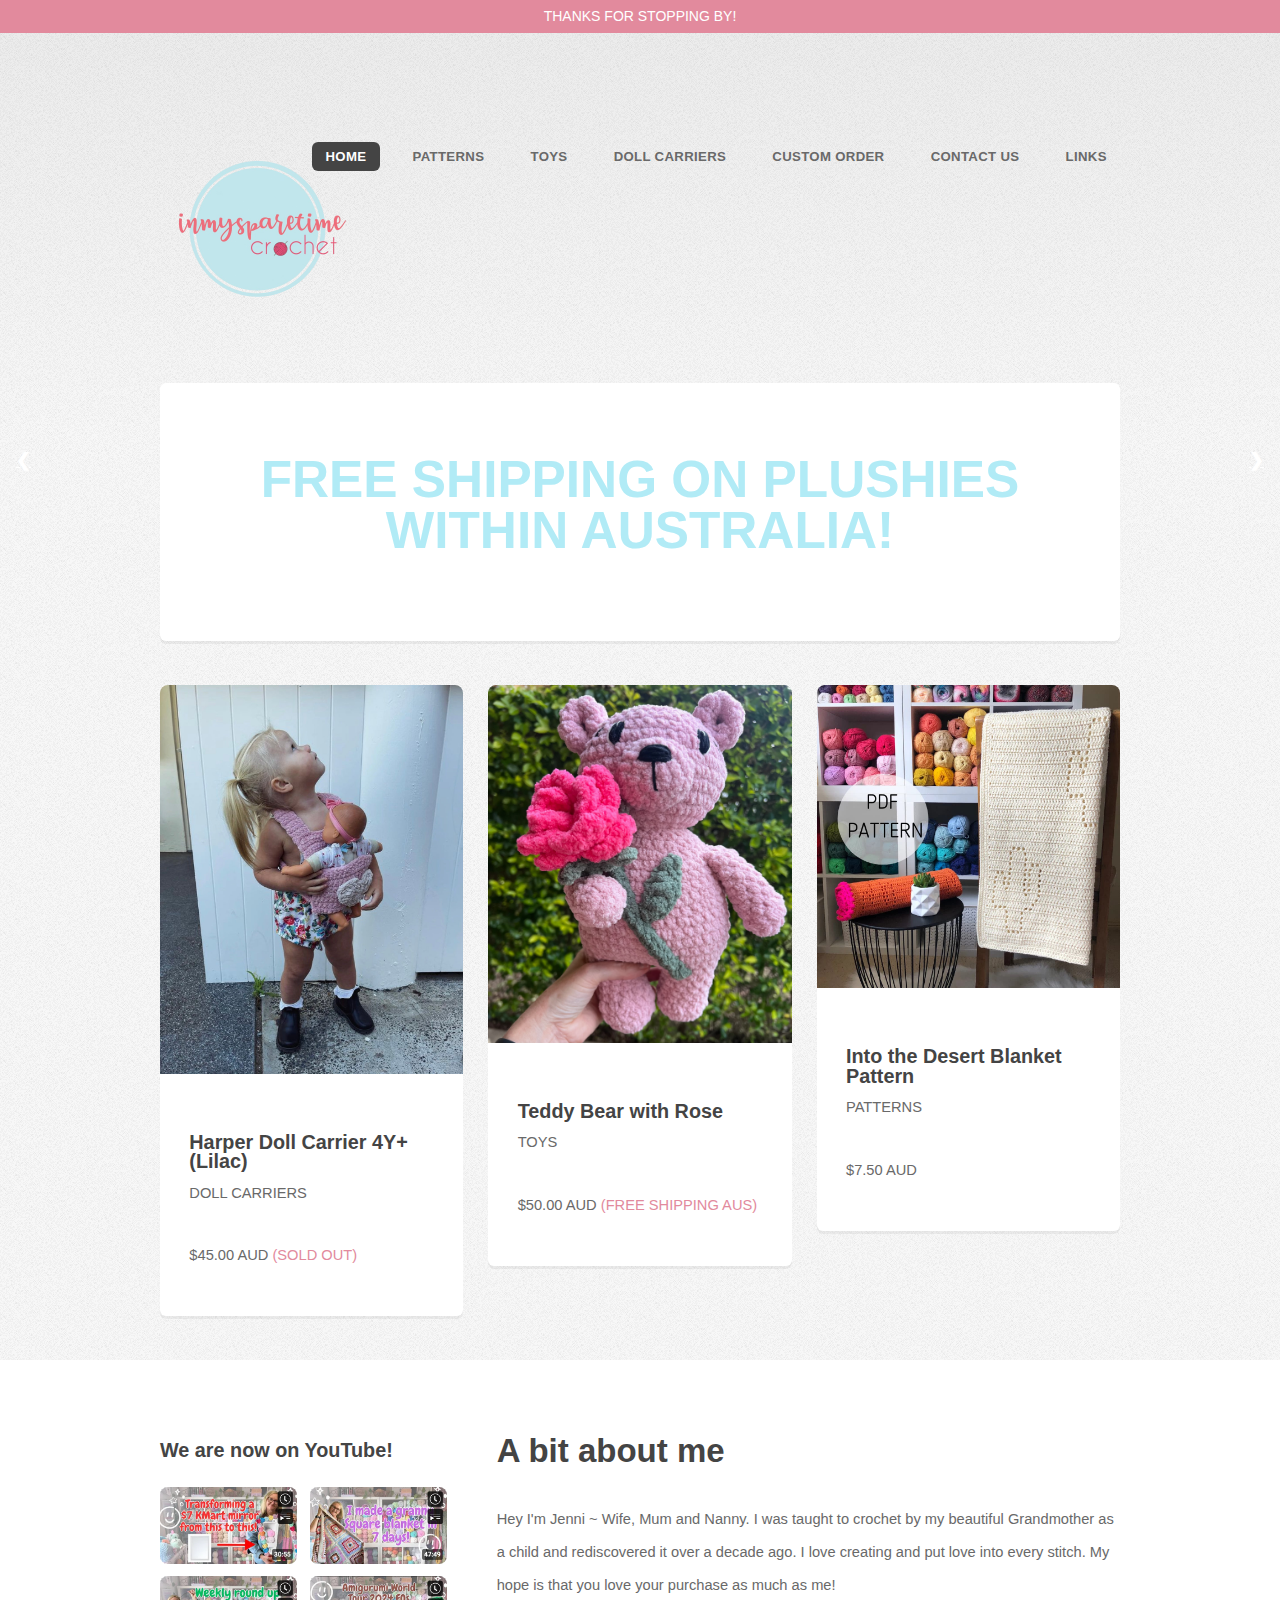
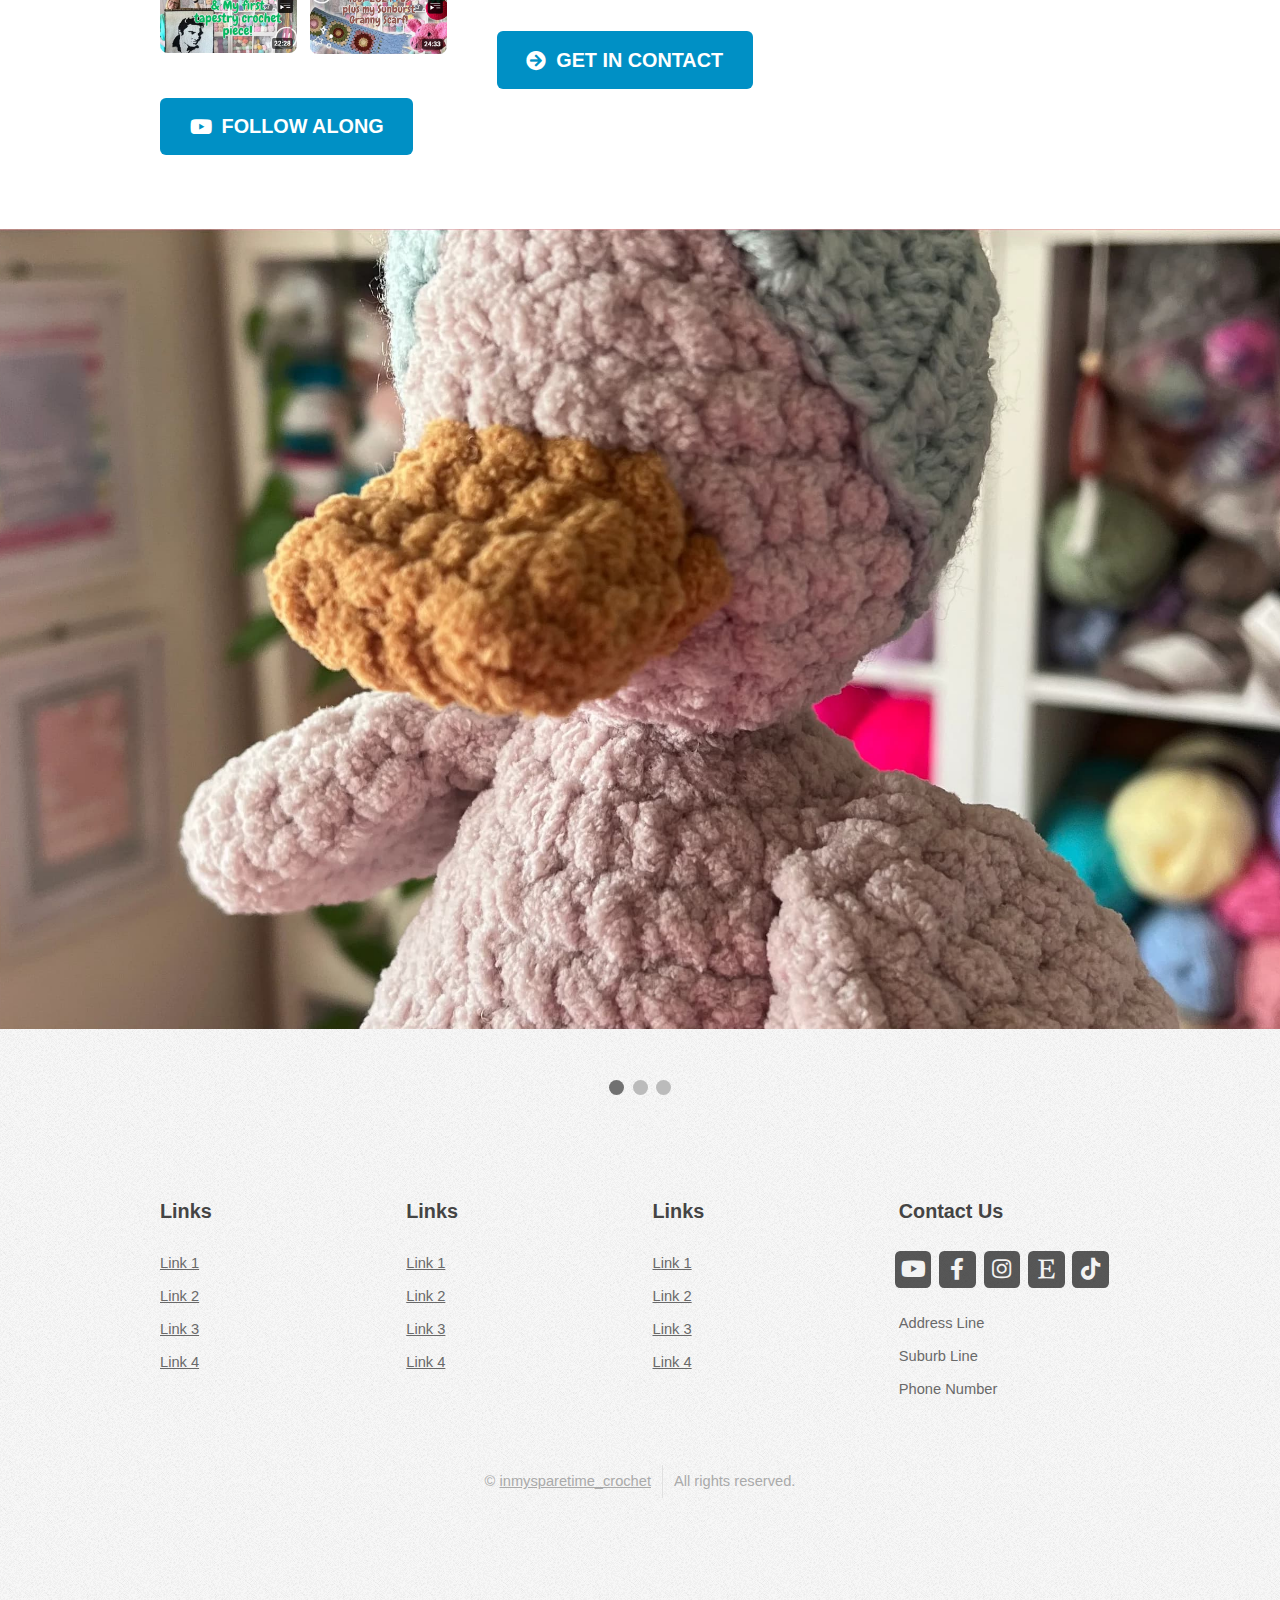
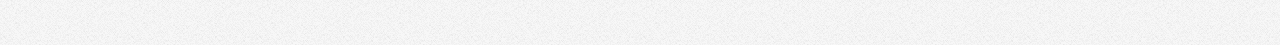
==== commit 744c39d9: "Add files via upload" ====
--- a/index.html
+++ b/index.html
@@ -41,11 +41,12 @@
                 <nav id="nav">
                     <ul>
                         <li class="current"><a href="index.html">HOME</a></li>
-						<li><a href="left-sidebar.html">PATTERNS</a></li>
+						<li><a href="patterns.html">PATTERNS</a></li>
                         <li><a href="left-sidebar.html">TOYS</a></li>
                         <li><a href="left-sidebar.html">DOLL CARRIERS</a></li>
                         <li><a href="right-sidebar.html">CUSTOM ORDER</a></li>
 						<li><a href="no-sidebar.html">CONTACT US</a></li>
+						<li><a href="links.html">LINKS</a></li>
                     </ul>
                 </nav>
 
@@ -337,6 +338,7 @@
 											<li><a href="https://instagram.com/inmysparetime_crochet" class="icon brands fa-instagram"><span class="label">Instagram</span></a></li>
 											<li><a href="https://inmysparetimecrochau.etsy.com/" class="icon brands fa-etsy"><span class="label">Etsy</span></a></li>
 											<li><a href="https://tiktok.com/@inmysparetimecrochet" class="icon brands fa-tiktok"><span class="label">TikTok</span></a></li>
+											
 										</ul>
 										<p>Address Line<br />
 										Suburb Line<br />
